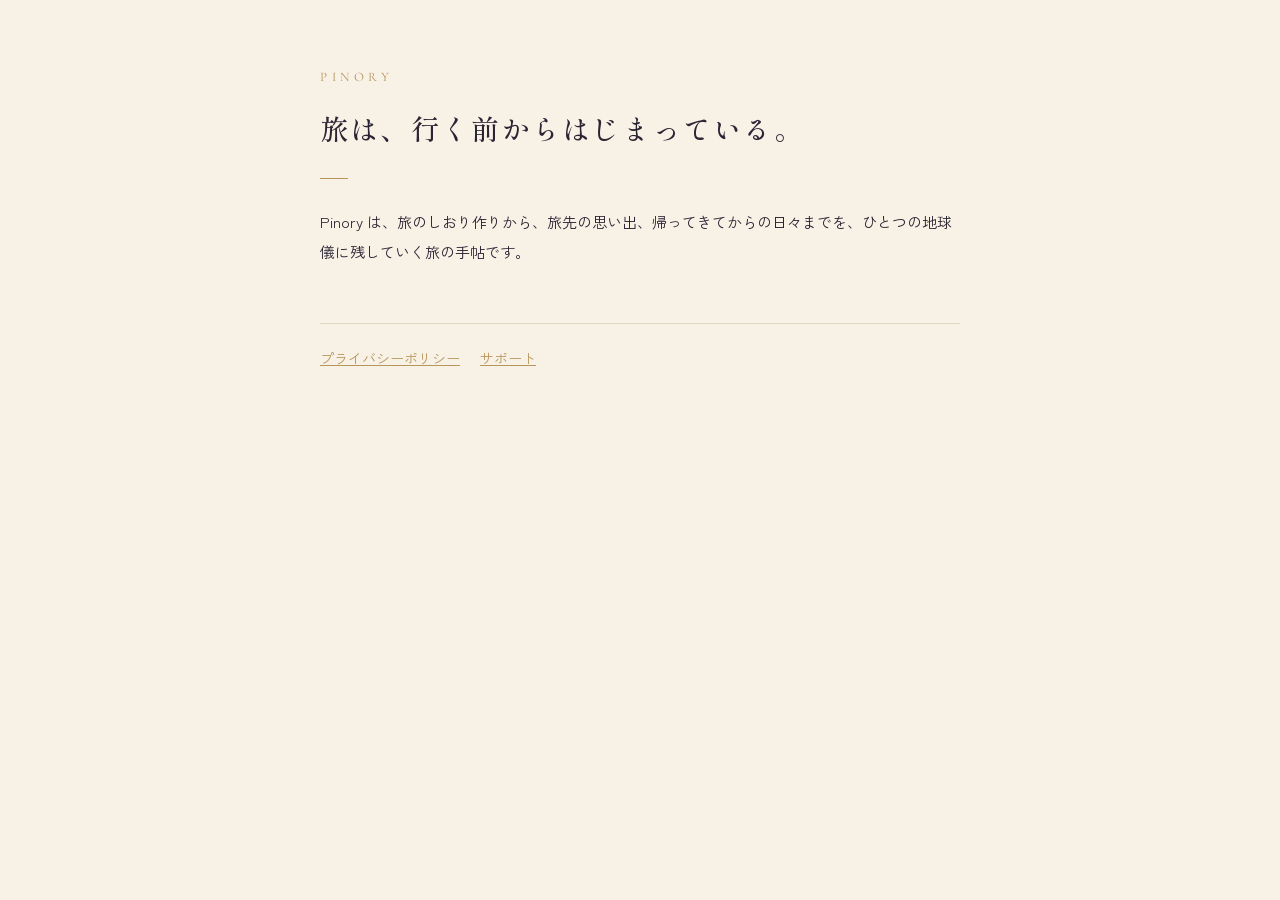
==== index.html @ d132053c "Pinory のプライバシーポリシーとサポートページ Co-Authored-By: Claude Opus 5.5 <noreply@anthropic.com>" ====
<!doctype html><html lang="ja"><head><meta charset="utf-8"><meta name="viewport" content="width=device-width,initial-scale=1"><title>Pinory</title><link rel="preconnect" href="https://fonts.googleapis.com"><link rel="stylesheet" href="https://fonts.googleapis.com/css2?family=Cormorant+Garamond:wght@500&family=Shippori+Mincho:wght@500&family=Zen+Kaku+Gothic+New&display=swap"><link rel="stylesheet" href="style.css"></head>
<body><main>
<p class="eyebrow">Pinory</p>
<h1>旅は、行く前からはじまっている。</h1>
<div class="rule"></div>
<p>Pinory は、旅のしおり作りから、旅先の思い出、帰ってきてからの日々までを、ひとつの地球儀に残していく旅の手帖です。</p>
<nav><a href="privacy/">プライバシーポリシー</a><a href="support/">サポート</a></nav>
</main></body></html>
---- style.css ----
:root{--paper:#F7F1E6;--ink:#2A2433;--soft:#7D7268;--gold:#B8955A;--line:#E2D7C3;--bg:#F7F1E6}
@media (prefers-color-scheme:dark){:root{--paper:#0E1322;--ink:#F2ECE1;--soft:#A79E93;--line:#2B2537;--bg:#0E1322}}
*{box-sizing:border-box}
body{margin:0;background:var(--bg);color:var(--ink);font-family:"Shippori Mincho","Hiragino Mincho ProN",serif;line-height:2;-webkit-text-size-adjust:100%}
main{max-width:680px;margin:0 auto;padding:64px 20px 96px}
.eyebrow{font-family:"Cormorant Garamond",serif;letter-spacing:.35em;color:var(--gold);font-size:13px;text-transform:uppercase;margin:0}
h1{font-weight:500;font-size:28px;letter-spacing:.08em;margin:10px 0 0}
.rule{width:28px;height:1px;background:var(--gold);margin:22px 0 28px}
h2{font-weight:500;font-size:18px;letter-spacing:.06em;margin:44px 0 6px}
p,li{font-family:"Zen Kaku Gothic New","Hiragino Sans",sans-serif;font-size:15px;color:var(--ink)}
.small{color:var(--soft);font-size:13px}
a{color:var(--gold)}
ul{padding-left:1.2em}
nav{margin-top:56px;padding-top:20px;border-top:1px solid var(--line);font-family:"Zen Kaku Gothic New",sans-serif;font-size:14px}
nav a{margin-right:20px}
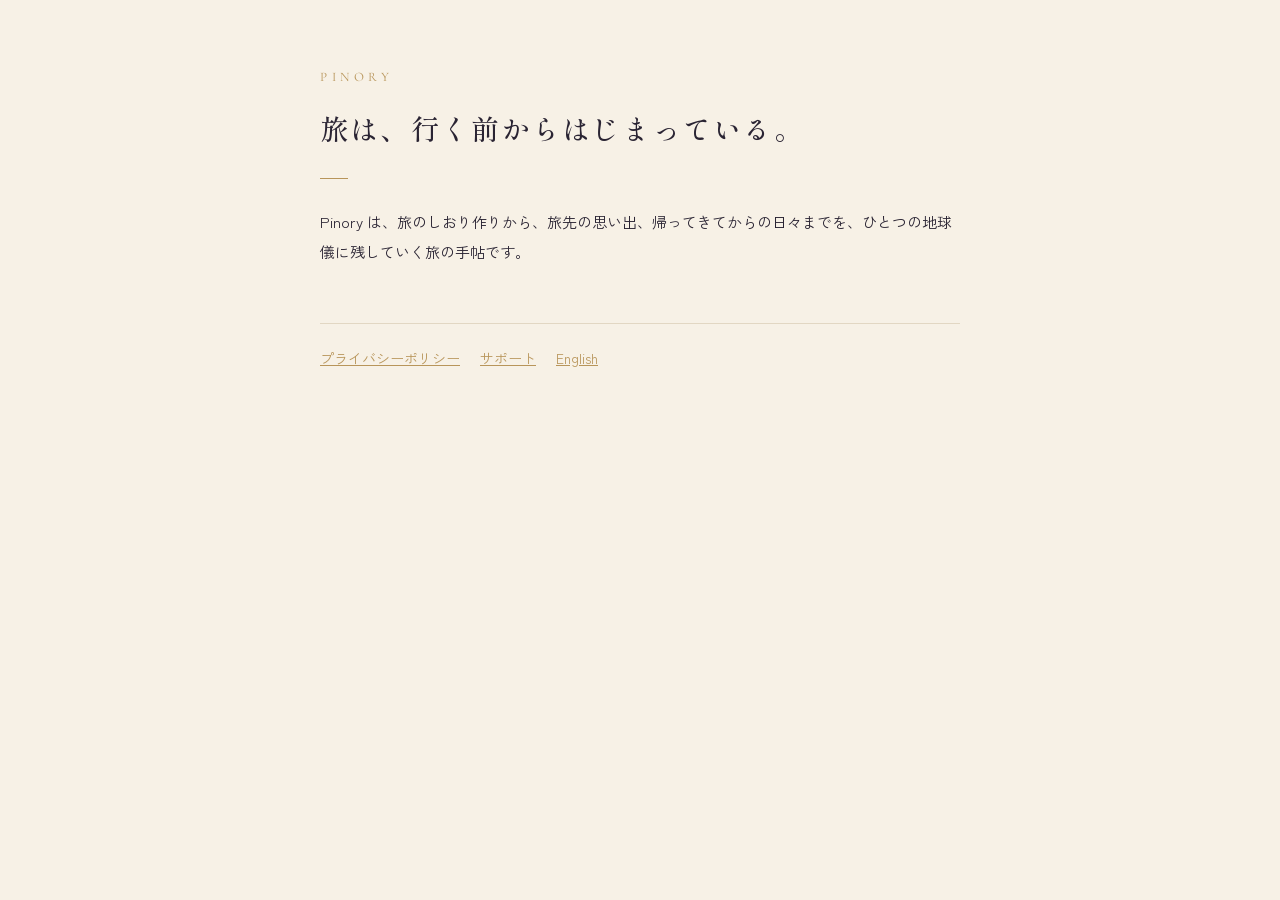
==== commit f3da1b2c: "英語版のプライバシーポリシーとサポートページ、場所の検索サービスを追記 Co-Authored-By: Claude Opus 5.5 <noreply@anthropic.com>" ====
--- a/index.html
+++ b/index.html
@@ -4,5 +4,5 @@
 <h1>旅は、行く前からはじまっている。</h1>
 <div class="rule"></div>
 <p>Pinory は、旅のしおり作りから、旅先の思い出、帰ってきてからの日々までを、ひとつの地球儀に残していく旅の手帖です。</p>
-<nav><a href="privacy/">プライバシーポリシー</a><a href="support/">サポート</a></nav>
+<nav><a href="privacy/">プライバシーポリシー</a><a href="support/">サポート</a><a href="en/">English</a></nav>
 </main></body></html>
